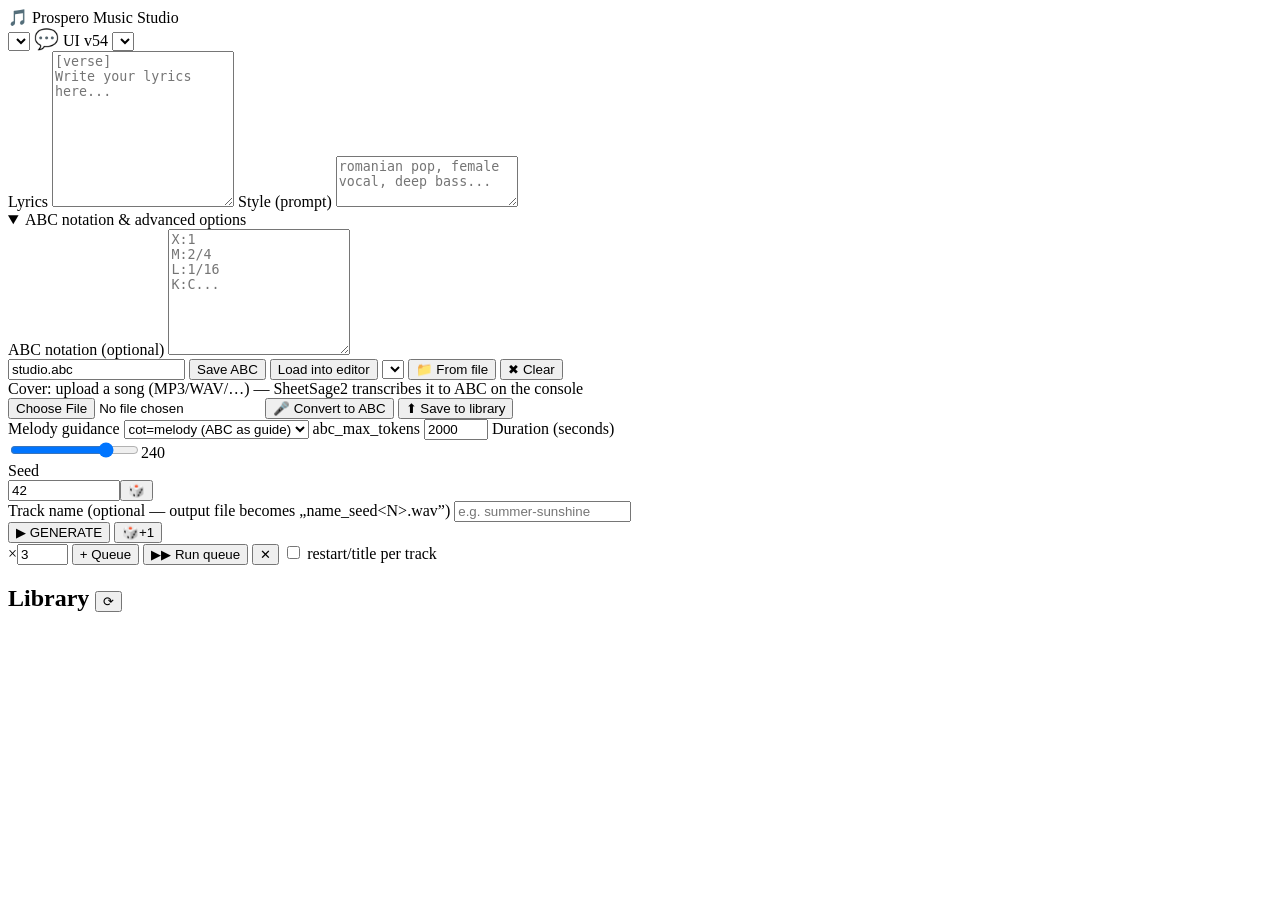
==== assets/web/music.html @ 452055f3 "Merge c7ebd4bd279a893bbb200ec81021c81fbb157849 into f6fca9a304221a5bb5b4ec340e342f186065fa44" ====
<!doctype html>
<html lang="en">
<head>
<meta charset="utf-8">
<meta name="viewport" content="width=device-width,initial-scale=1">
<title>Prospero Music Studio</title>
<link rel="stylesheet" href="/music.css">
</head>
<body>
<header>
  <div id="brand">🎵 Prospero <span>Music Studio</span></div>
  <select id="chat-model" title="Chat model — Enhance (style/lyrics) and the chat screen use this model"></select>
  <a id="back-chat" href="/" title="Back to ProsperoAI chat" style="font-size:20px;text-decoration:none">💬</a>
  <span id="uiver" title="UI version">UI v54</span>
  <select id="model" title="Music model"></select>
  <span id="status-dot" class="dot"></span>
</header>
<main>
  <section id="composer">
    <label for="lyrics">Lyrics</label>
    <textarea id="lyrics" rows="10" placeholder="[verse]
Write your lyrics here..."></textarea>
    <label for="style">Style (prompt)</label>
    <textarea id="style" rows="3" placeholder="romanian pop, female vocal, deep bass..."></textarea>
    <details id="row-abc" open>
      <summary id="abc-summary">ABC notation &amp; advanced options</summary>
      <div id="abc-col">
        <label for="abc">ABC notation (optional)</label>
        <textarea id="abc" rows="8" placeholder="X:1&#10;M:2/4&#10;L:1/16&#10;K:C..."></textarea>
        <div id="abc-status" hidden></div>
        <div id="abc-actions">
          <input id="abc-name" type="text" value="studio.abc">
          <button id="abc-save" type="button">Save ABC</button>
          <button id="abc-load" type="button">Load into editor</button>
          <select id="abc-files" title="Existing .abc files"></select>
          <input id="abc-disk" type="file" accept=".abc,text/plain" hidden>
          <button id="abc-open" type="button">📁 From file</button>
          <button id="abc-clear" type="button">✖ Clear</button>
        </div>
        <div id="cover-row">
          <label for="cover-file">Cover: upload a song (MP3/WAV/…) — SheetSage2 transcribes it to ABC on the console</label>
          <div id="cover-actions">
            <input id="cover-file" type="file" accept="audio/*">
            <button id="cover-go" type="button">🎤 Convert to ABC</button>
            <button id="lib-save" type="button" title="store the chosen MP3/WAV in the console library as-is">⬆ Save to library</button>
          </div>
          <div id="cover-status"></div>
        </div>
      </div>
      <div id="opts-col">
        <label for="cot">Melody guidance</label>
        <select id="cot">
          <option value="melody">cot=melody (ABC as guide)</option>
          <option value="">no cot (lyrics/style only)</option>
        </select>
        <label for="abc-max">abc_max_tokens</label>
        <input id="abc-max" type="number" value="2000" min="100" max="4000" step="100">
        <label for="duration">Duration (seconds)</label>
        <div id="dur-row"><input id="duration" type="range" min="30" max="300" step="5" value="240"><span id="dur-val">240</span></div>
        <label for="seed">Seed</label>
        <div id="seed-row"><input id="seed" type="number" value="42" min="1" max="4294967295"><button id="dice" type="button" title="random seed">🎲</button></div>
      </div>
    </details>
    <label for="track-name">Track name (optional — output file becomes „name_seed&lt;N&gt;.wav”)</label>
    <input id="track-name" type="text" placeholder="e.g. summer-sunshine" autocomplete="off">
    <div id="gen-row">
      <button id="generate" type="button">▶ GENERATE</button>
      <button id="regen" type="button" title="keep everything and generate again with seed +1">🎲+1</button>
    </div>
    <div id="queue-row">
      <label for="q-count">×<input id="q-count" type="number" value="3" min="1" max="20" style="width:3.2em"></label>
      <button id="q-add" type="button" title="queue this setup with N consecutive seeds">+ Queue</button>
      <button id="q-run" type="button">▶▶ Run queue</button>
      <button id="q-clear" type="button">✕</button>
      <label id="q-restart-lb" title="kill + remount + relaunch the title before every track after the first (needed after Cover/SheetSage2 runs)">
        <input id="q-restart" type="checkbox"> restart/title per track</label>
    </div>
    <div id="queue-log"></div>
    <div id="gen-status"></div>
    <div id="result"></div>
  </section>
  <section id="library">
    <h2>Library <button id="refresh" type="button" title="refresh">⟳</button></h2>
    <div id="tracks"></div>
  </section>
</main>
<div id="key-bar" hidden>
  <input id="key-input" type="password" placeholder="API key (Authorization bearer)">
  <button id="key-save" type="button">Save</button>
</div>
<script src="/lame.min.js"></script>
<script src="/music.js"></script>
</body>
</html>
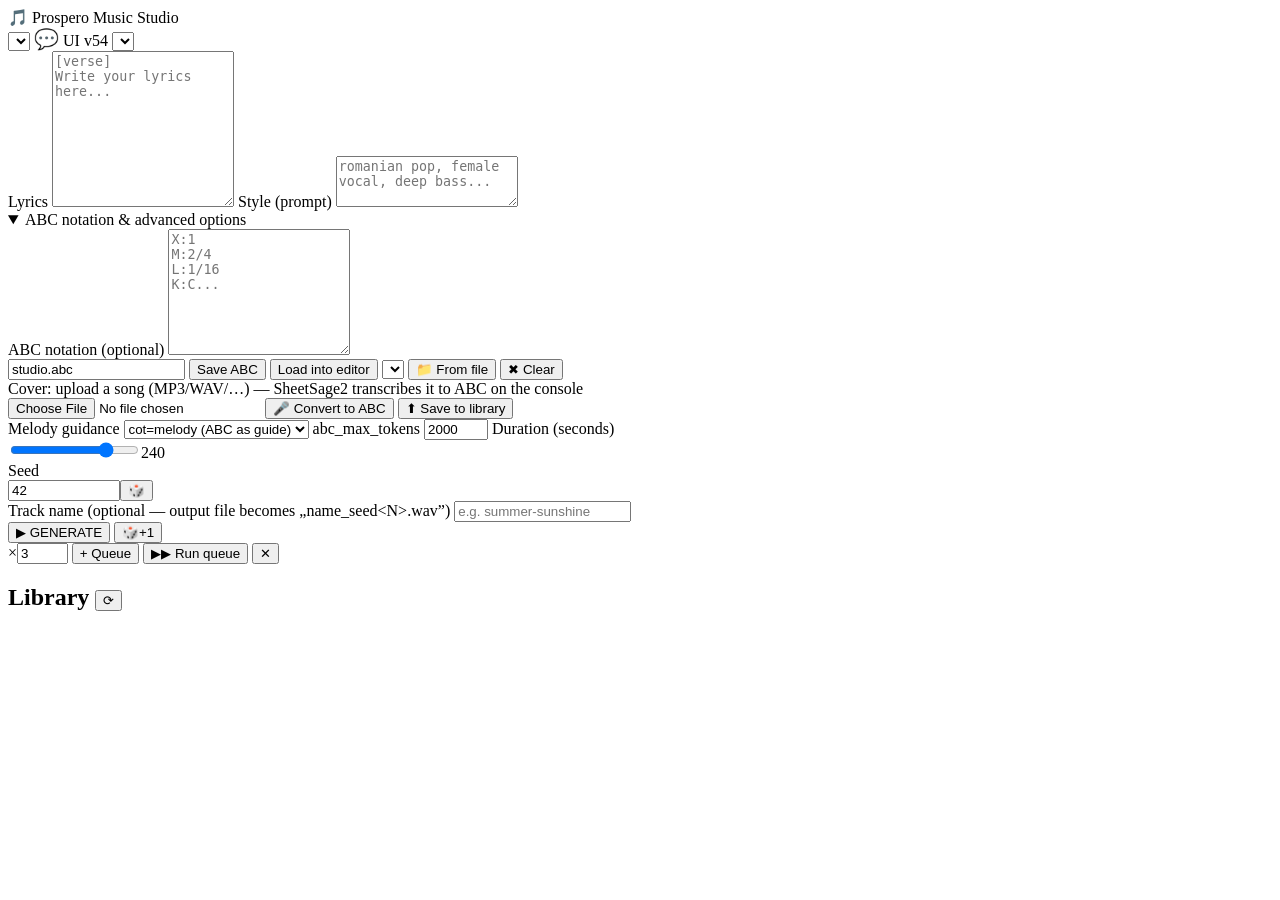
==== commit 1f6069c5: "Merge release stability and Music Studio work" ====
--- a/assets/web/music.html
+++ b/assets/web/music.html
@@ -72,8 +72,6 @@
       <button id="q-add" type="button" title="queue this setup with N consecutive seeds">+ Queue</button>
       <button id="q-run" type="button">▶▶ Run queue</button>
       <button id="q-clear" type="button">✕</button>
-      <label id="q-restart-lb" title="kill + remount + relaunch the title before every track after the first (needed after Cover/SheetSage2 runs)">
-        <input id="q-restart" type="checkbox"> restart/title per track</label>
     </div>
     <div id="queue-log"></div>
     <div id="gen-status"></div>
